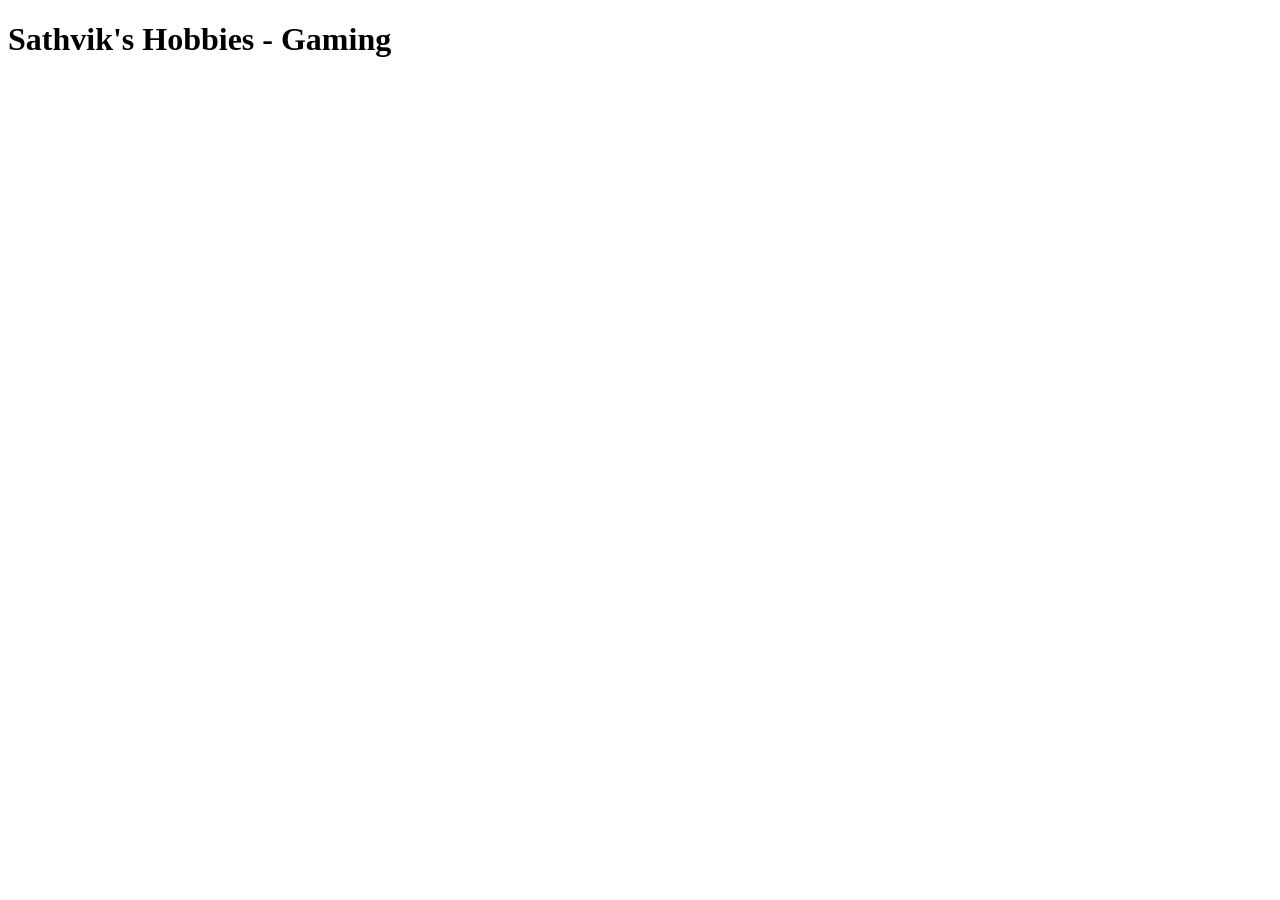
==== gaming.html @ 2ee55070 "Added Lists, redid titles, and added a subpage" ====
<!DOCTYPE html>
<html lang="en">

<head>
    <meta charset="UTF-8">
    <title>Sathvik's Hobbies - Gaming</title>
    <script src="script.js" defer></script>
    <link rel="stylesheet" href="styles.css">
</head>

<body>
    <h1>Sathvik's Hobbies - Gaming</h1>
    
</body>

</html>
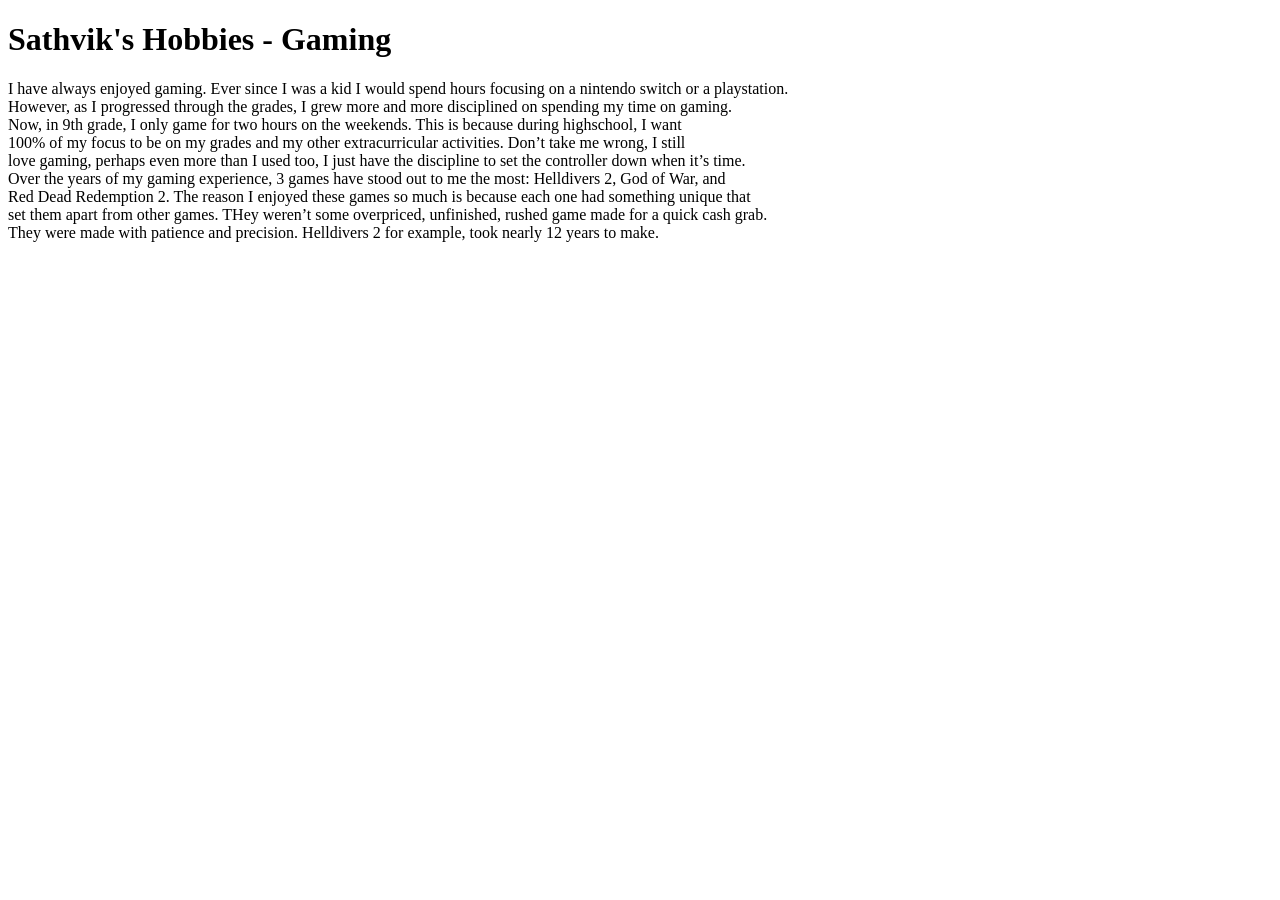
==== commit 28892196: "Added the main paragraph for both the homepage and the gaming page" ====
--- a/gaming.html
+++ b/gaming.html
@@ -10,7 +10,16 @@
 
 <body>
     <h1>Sathvik's Hobbies - Gaming</h1>
-    
+    <p>I have always enjoyed gaming. Ever since I was a kid I would spend hours focusing on a nintendo switch or a playstation.<br>
+        However, as I progressed through the grades, I grew more and more disciplined on spending my time on gaming.<br>
+        Now, in 9th grade, I only game for two hours on the weekends. This is because during highschool, I want <br>
+        100% of my focus to be on my grades and my other extracurricular activities. Don’t take me wrong, I still <br>
+        love gaming, perhaps even more than I used too, I just have the discipline to set the controller down when it’s time.<br>
+        Over the years of my gaming experience, 3 games have stood out to me the most: Helldivers 2, God of War, and<br>
+        Red Dead Redemption 2. The reason I enjoyed these games so much is because each one had something unique that<br>
+        set them apart from other games. THey weren’t some overpriced, unfinished, rushed game made for a quick cash grab.<br>
+        They were made with patience and precision. Helldivers 2 for example, took nearly 12 years to make.
+</p>
 </body>
 
 </html>
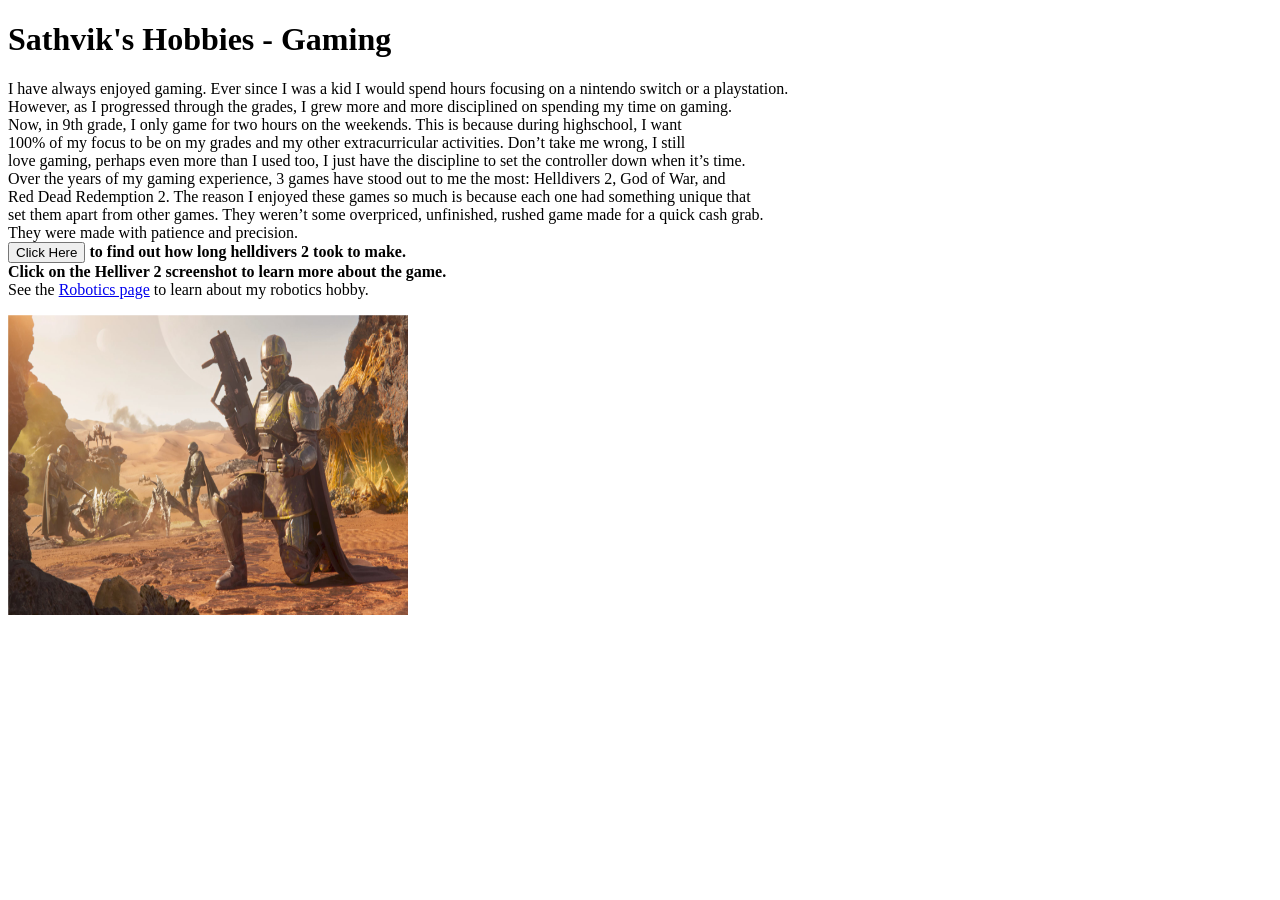
==== commit 0177e852: "Finished off the robotics page’s main paragraph, added an image to the robotics page, remade the mai" ====
--- a/gaming.html
+++ b/gaming.html
@@ -17,9 +17,13 @@
         love gaming, perhaps even more than I used too, I just have the discipline to set the controller down when it’s time.<br>
         Over the years of my gaming experience, 3 games have stood out to me the most: Helldivers 2, God of War, and<br>
         Red Dead Redemption 2. The reason I enjoyed these games so much is because each one had something unique that<br>
-        set them apart from other games. THey weren’t some overpriced, unfinished, rushed game made for a quick cash grab.<br>
-        They were made with patience and precision. Helldivers 2 for example, took nearly 12 years to make.
-</p>
+        set them apart from other games. They weren’t some overpriced, unfinished, rushed game made for a quick cash grab.<br>
+        They were made with patience and precision.<br>
+        <b><input type="button" onclick="alert('Nearly 12 Years!')" value="Click Here"> to find out how long helldivers 2 took to make.</b><br>
+        <b>Click on the Helliver 2 screenshot to learn more about the game.</b><br>
+        See the <a href="robotics.html">Robotics page</a> to learn about my robotics hobby.
+    </p>
+    <a href="https://www.ign.com/articles/helldivers-2-review"><img src="image/helldiver.jpg" alt="Helldiver Information" style="width:400px;height:300px;"></a>
 </body>
 
 </html>
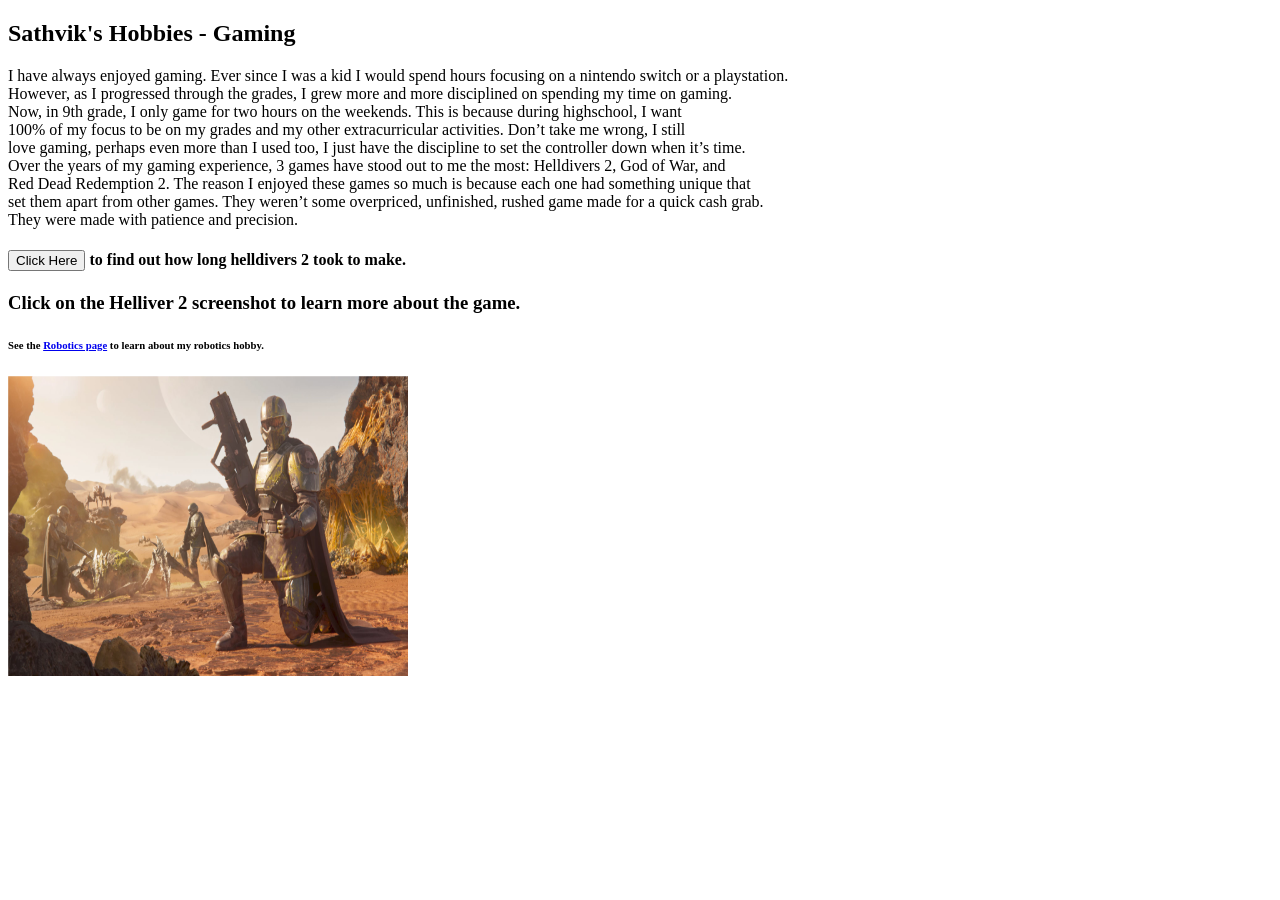
==== commit d8c5ee3e: "Was already done so not much to do but still added a tooltip and found a way to put in all of the he" ====
--- a/gaming.html
+++ b/gaming.html
@@ -9,7 +9,7 @@
 </head>
 
 <body>
-    <h1>Sathvik's Hobbies - Gaming</h1>
+    <h2>Sathvik's Hobbies - Gaming</h2>
     <p>I have always enjoyed gaming. Ever since I was a kid I would spend hours focusing on a nintendo switch or a playstation.<br>
         However, as I progressed through the grades, I grew more and more disciplined on spending my time on gaming.<br>
         Now, in 9th grade, I only game for two hours on the weekends. This is because during highschool, I want <br>
@@ -18,11 +18,11 @@
         Over the years of my gaming experience, 3 games have stood out to me the most: Helldivers 2, God of War, and<br>
         Red Dead Redemption 2. The reason I enjoyed these games so much is because each one had something unique that<br>
         set them apart from other games. They weren’t some overpriced, unfinished, rushed game made for a quick cash grab.<br>
-        They were made with patience and precision.<br>
-        <b><input type="button" onclick="alert('Nearly 12 Years!')" value="Click Here"> to find out how long helldivers 2 took to make.</b><br>
-        <b>Click on the Helliver 2 screenshot to learn more about the game.</b><br>
-        See the <a href="robotics.html">Robotics page</a> to learn about my robotics hobby.
+        They were made with patience and precision.
     </p>
+        <h4><b><input type="button" onclick="alert('Nearly 12 Years!')" value="Click Here"> to find out how long helldivers 2 took to make.</b><br></h4>
+        <h3><b>Click on the Helliver 2 screenshot to learn more about the game.</b></h3>
+        <h6>See the <a href="robotics.html">Robotics page</a> to learn about my robotics hobby.</h6>
     <a href="https://www.ign.com/articles/helldivers-2-review"><img src="image/helldiver.jpg" alt="Helldiver Information" style="width:400px;height:300px;"></a>
 </body>
 
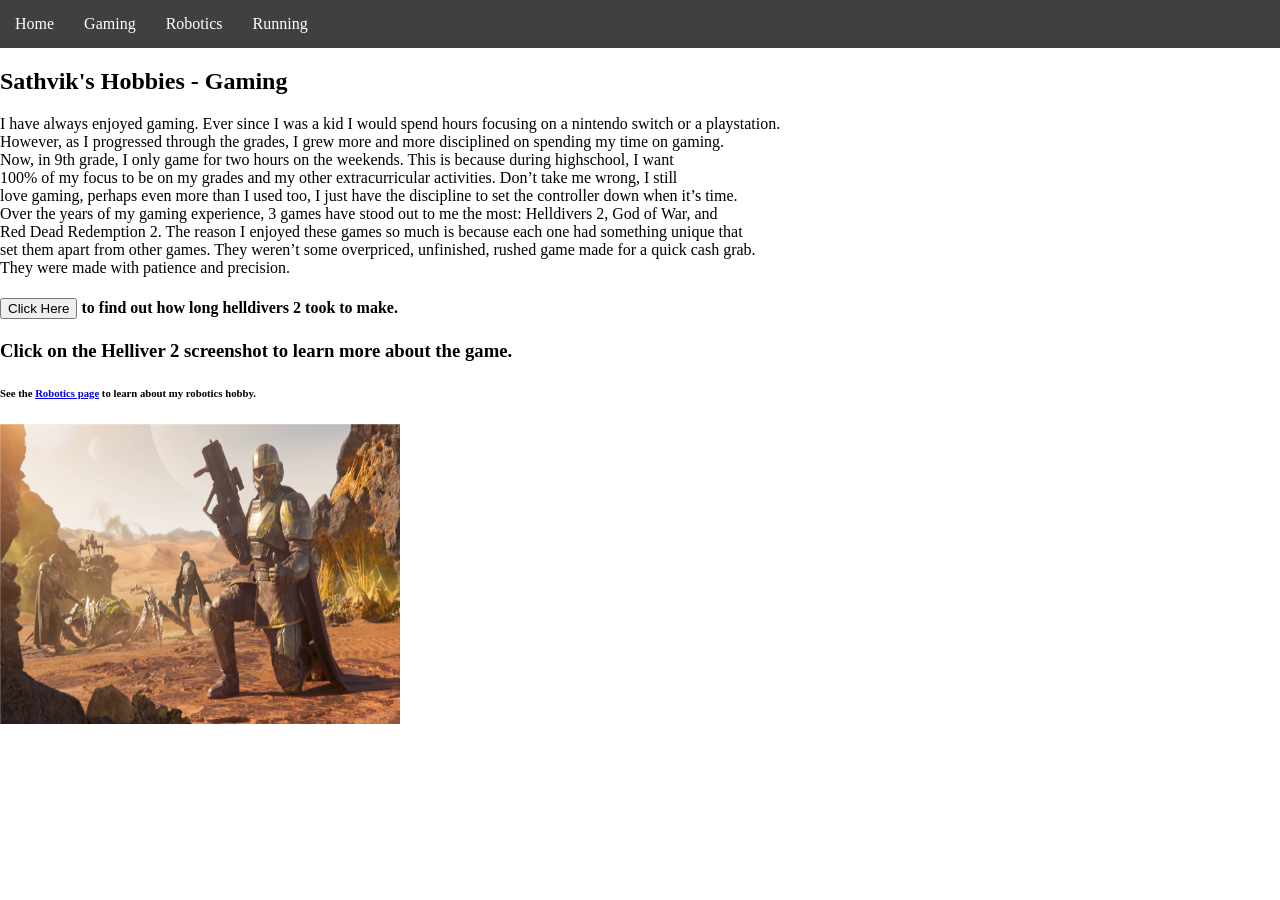
==== commit b0db2f65: "made the navbar link to all subpages and the homepage" ====
--- a/gaming.html
+++ b/gaming.html
@@ -9,6 +9,14 @@
 </head>
 
 <body>
+    <nav class="navbar">
+        <ul>
+            <li><a href="homepage.html">Home</a></li>
+            <li><a href="gaming.html">Gaming</a></li>
+            <li><a href="robotics.html">Robotics</a></li>
+            <li><a href="running.html">Running</a></li>
+        </ul>
+    </nav>
     <h2>Sathvik's Hobbies - Gaming</h2>
     <p>I have always enjoyed gaming. Ever since I was a kid I would spend hours focusing on a nintendo switch or a playstation.<br>
         However, as I progressed through the grades, I grew more and more disciplined on spending my time on gaming.<br>
--- a/styles.css
+++ b/styles.css
@@ -0,0 +1,29 @@
+body{
+    margin: 0px;
+}
+
+
+.navbar ul {
+     list-style-type: none;
+     background-color: hsl(0,0%,25%);
+     padding: 0px;
+     margin: 0px;
+     overflow: hidden;
+ }
+
+ h1{
+     text-align: center;
+ }
+ .navbar a{
+    color: white;
+    text-decoration: none;
+    padding: 15px;
+    display: block;
+    text-align: center;
+ }
+ .navbar a:hover{
+    background-color: orange;
+ }
+ .navbar li{
+    float: left;
+ }
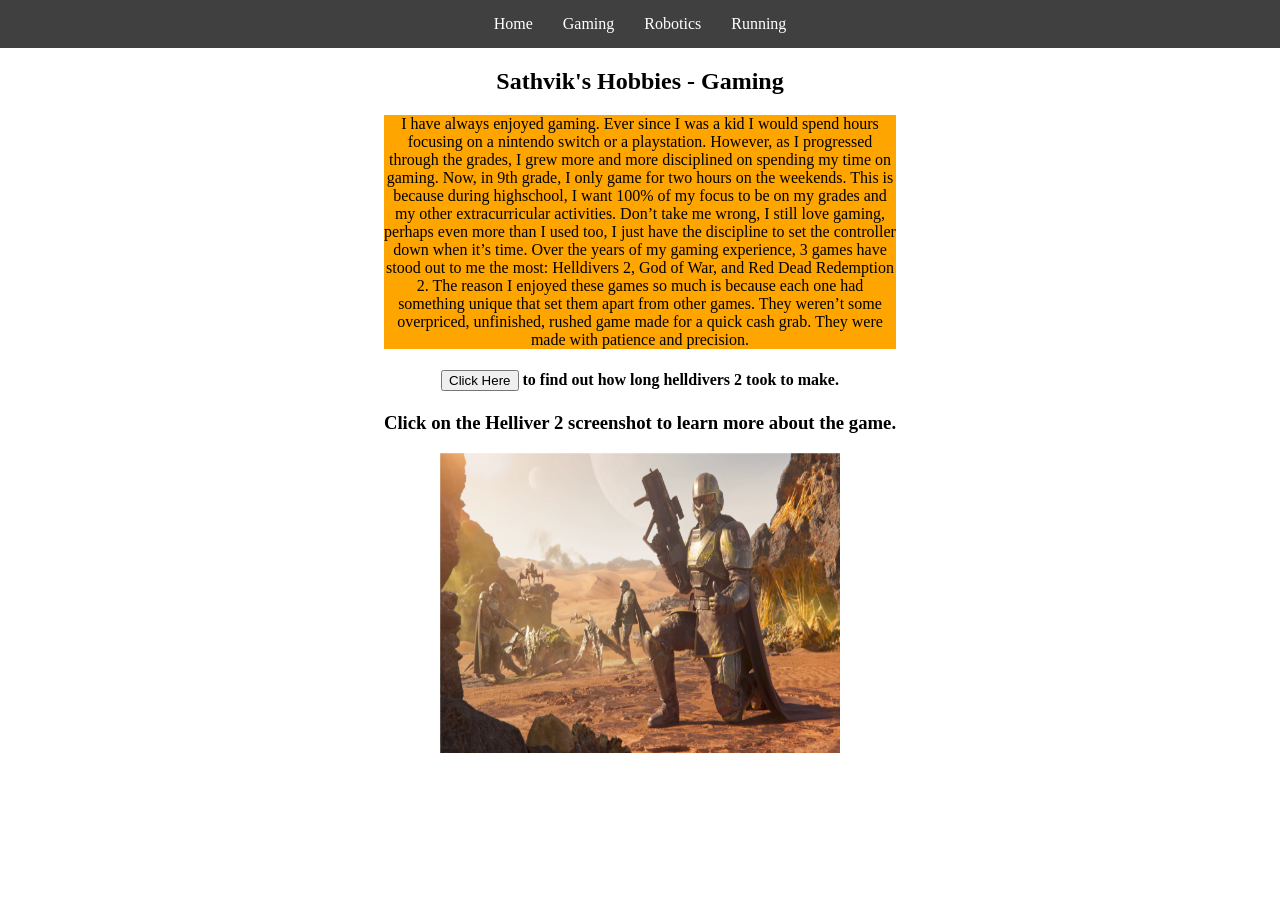
==== commit ed8b069b: "Implemented a Slide Show but there are still some errors to fix." ====
--- a/gaming.html
+++ b/gaming.html
@@ -18,20 +18,23 @@
         </ul>
     </nav>
     <h2>Sathvik's Hobbies - Gaming</h2>
-    <p>I have always enjoyed gaming. Ever since I was a kid I would spend hours focusing on a nintendo switch or a playstation.<br>
-        However, as I progressed through the grades, I grew more and more disciplined on spending my time on gaming.<br>
-        Now, in 9th grade, I only game for two hours on the weekends. This is because during highschool, I want <br>
-        100% of my focus to be on my grades and my other extracurricular activities. Don’t take me wrong, I still <br>
-        love gaming, perhaps even more than I used too, I just have the discipline to set the controller down when it’s time.<br>
-        Over the years of my gaming experience, 3 games have stood out to me the most: Helldivers 2, God of War, and<br>
-        Red Dead Redemption 2. The reason I enjoyed these games so much is because each one had something unique that<br>
-        set them apart from other games. They weren’t some overpriced, unfinished, rushed game made for a quick cash grab.<br>
+    <p>I have always enjoyed gaming. Ever since I was a kid I would spend hours focusing on a nintendo switch or a playstation.
+        However, as I progressed through the grades, I grew more and more disciplined on spending my time on gaming.
+        Now, in 9th grade, I only game for two hours on the weekends. This is because during highschool, I want 
+        100% of my focus to be on my grades and my other extracurricular activities. Don’t take me wrong, I still 
+        love gaming, perhaps even more than I used too, I just have the discipline to set the controller down when it’s time.
+        Over the years of my gaming experience, 3 games have stood out to me the most: Helldivers 2, God of War, and
+        Red Dead Redemption 2. The reason I enjoyed these games so much is because each one had something unique that
+        set them apart from other games. They weren’t some overpriced, unfinished, rushed game made for a quick cash grab.
         They were made with patience and precision.
     </p>
         <h4><b><input type="button" onclick="alert('Nearly 12 Years!')" value="Click Here"> to find out how long helldivers 2 took to make.</b><br></h4>
         <h3><b>Click on the Helliver 2 screenshot to learn more about the game.</b></h3>
         <h6>See the <a href="robotics.html">Robotics page</a> to learn about my robotics hobby.</h6>
-    <a href="https://www.ign.com/articles/helldivers-2-review"><img src="image/helldiver.jpg" alt="Helldiver Information" style="width:400px;height:300px;"></a>
+    
+    <div class="sathviksfavoriteimagecontainer">
+        <a href="https://www.ign.com/articles/helldivers-2-review"><img src="image/helldiver.jpg" alt="Helldiver Information" style="width:400px;height:300px;"></a>
+    </div>
 </body>
 
 </html>
--- a/styles.css
+++ b/styles.css
@@ -1,29 +1,155 @@
-body{
-    margin: 0px;
+body {
+   margin: 0px;
 }
 
 
 .navbar ul {
-     list-style-type: none;
-     background-color: hsl(0,0%,25%);
-     padding: 0px;
-     margin: 0px;
-     overflow: hidden;
- }
+   list-style-type: none;
+   background-color: hsl(0, 0%, 25%);
+   padding: 0px;
+   margin: 0px;
+   overflow: hidden;
+   display: flex;
+   justify-content: center;
+}
 
- h1{
-     text-align: center;
- }
- .navbar a{
-    color: white;
-    text-decoration: none;
-    padding: 15px;
-    display: block;
-    text-align: center;
- }
- .navbar a:hover{
-    background-color: orange;
- }
- .navbar li{
-    float: left;
- }+.navbar a {
+   color: white;
+   text-decoration: none;
+   padding: 15px;
+   display: block;
+   text-align: center;
+}
+
+.navbar a:hover {
+   background-color: orange;
+}
+
+.navbar li {
+   float: left;
+}
+
+h1 {
+   text-align: center;
+}
+
+h2 {
+   text-align: center;
+}
+
+h3 {
+   text-align: center;
+}
+
+h4 {
+   text-align: center;
+}
+
+h5 {
+   text-align: center;
+}
+h6 {
+   display: none;
+}
+p {
+   text-align: center;
+   background-color: orange;
+   margin-right:4in;
+   margin-left:4in;
+}
+ol {
+   text-align: center;
+   background-color: orange;
+}
+.sathviksfavoriteimagecontainer{
+   display: flex;
+   justify-content: center;
+}
+
+* {box-sizing:border-box}
+
+/* Slideshow container */
+.slideshow-container {
+  max-width: 1000px;
+  position: relative;
+  margin: auto;
+}
+
+/* Hide the images by default */
+.mySlides {
+  display: none;
+}
+
+/* Next & previous buttons */
+.prev, .next {
+  cursor: pointer;
+  position: absolute;
+  top: 50%;
+  width: auto;
+  margin-top: -22px;
+  padding: 16px;
+  color: white;
+  font-weight: bold;
+  font-size: 18px;
+  transition: 0.6s ease;
+  border-radius: 0 3px 3px 0;
+  user-select: none;
+}
+
+/* Position the "next button" to the right */
+.next {
+  right: 0;
+  border-radius: 3px 0 0 3px;
+}
+
+/* On hover, add a black background color with a little bit see-through */
+.prev:hover, .next:hover {
+  background-color: rgba(0,0,0,0.8);
+}
+
+/* Caption text */
+.text {
+  color: #f2f2f2;
+  font-size: 15px;
+  padding: 8px 12px;
+  position: absolute;
+  bottom: 8px;
+  width: 100%;
+  text-align: center;
+}
+
+/* Number text (1/3 etc) */
+.numbertext {
+  color: #f2f2f2;
+  font-size: 12px;
+  padding: 8px 12px;
+  position: absolute;
+  top: 0;
+}
+
+/* The dots/bullets/indicators */
+.dot {
+  cursor: pointer;
+  height: 15px;
+  width: 15px;
+  margin: 0 2px;
+  background-color: #bbb;
+  border-radius: 50%;
+  display: inline-block;
+  transition: background-color 0.6s ease;
+}
+
+.active, .dot:hover {
+  background-color: #717171;
+}
+
+/* Fading animation */
+.fade {
+  animation-name: fade;
+  animation-duration: 1.5s;
+}
+
+@keyframes fade {
+  from {opacity: .4}
+  to {opacity: 1}
+}
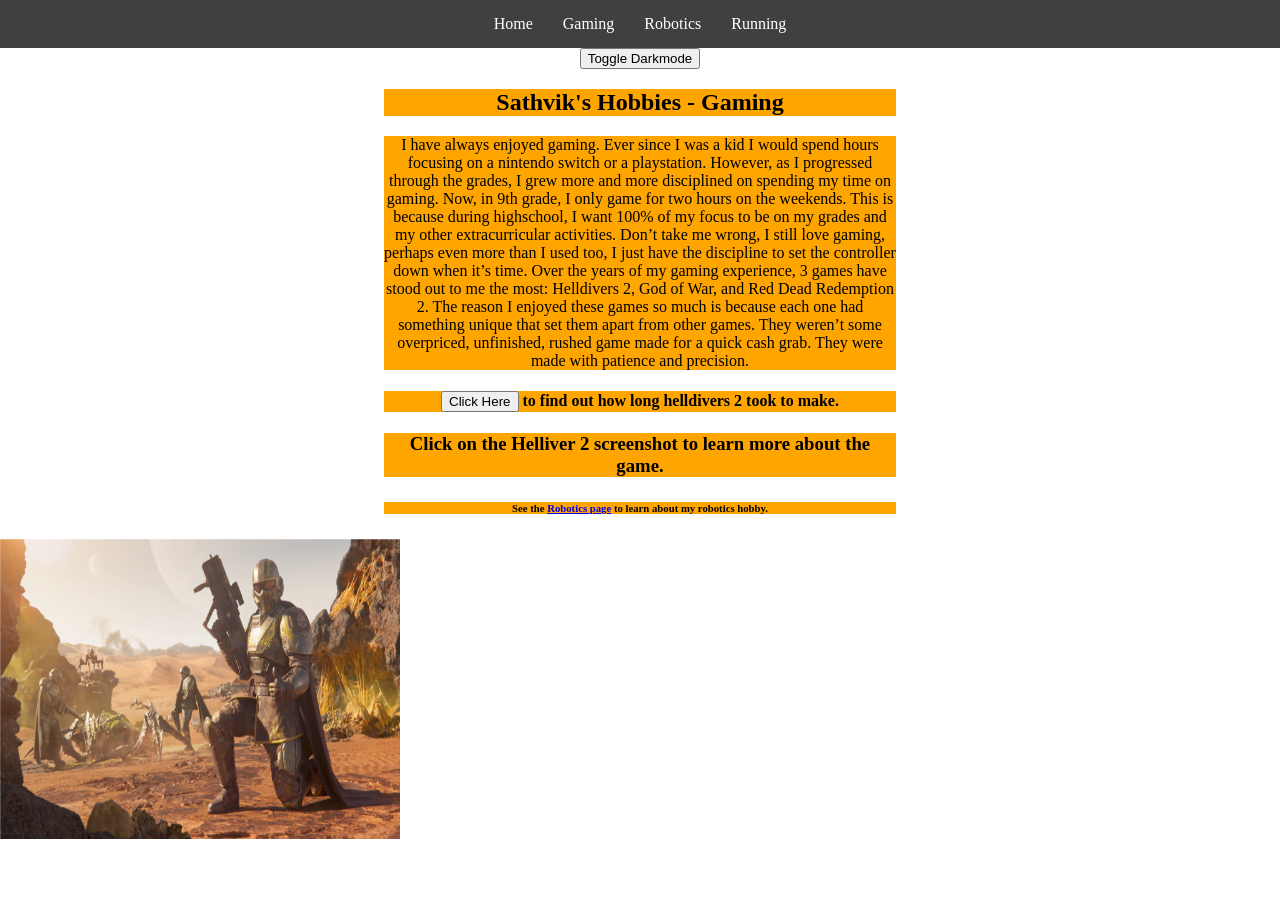
==== commit 8f5bfe3f: "Implemented the image slideshow and the darkmode toggle. Still have a few sizing errors to fix with " ====
--- a/gaming.html
+++ b/gaming.html
@@ -17,6 +17,9 @@
             <li><a href="running.html">Running</a></li>
         </ul>
     </nav>
+    <div class="buttoncontainer">
+        <button onclick="darkmode()">Toggle Darkmode</button>
+    </div>
     <h2>Sathvik's Hobbies - Gaming</h2>
     <p>I have always enjoyed gaming. Ever since I was a kid I would spend hours focusing on a nintendo switch or a playstation.
         However, as I progressed through the grades, I grew more and more disciplined on spending my time on gaming.
--- a/styles.css
+++ b/styles.css
@@ -29,87 +29,52 @@
    float: left;
 }
 
-h1 {
-   text-align: center;
-}
 
-h2 {
-   text-align: center;
-}
-
-h3 {
-   text-align: center;
-}
-
-h4 {
-   text-align: center;
-}
-
-h5 {
-   text-align: center;
-}
-h6 {
-   display: none;
-}
-p {
+p, ol, h1, h2, h3, h4, h5, h6 {
    text-align: center;
    background-color: orange;
    margin-right:4in;
    margin-left:4in;
 }
-ol {
+
+
+
+table, th, td {
+   border: 1px solid rgb(247, 134, 4);
    text-align: center;
-   background-color: orange;
 }
-.sathviksfavoriteimagecontainer{
+table {
+   width: 50%;
+   margin-left: auto;
+   margin-right: auto;
+}
+.dark-mode {
+  background-color: black;
+  color: white;
+}
+button {
+   margin-left: auto;
+   margin-right: auto;
+}
+
+.buttoncontainer {
+   display: flex;
+   justify-content: center;
+}
+* {box-sizing:border-box}
+
+.slideshow-container {
    display: flex;
    justify-content: center;
 }
 
-* {box-sizing:border-box}
-
-/* Slideshow container */
-.slideshow-container {
-  max-width: 1000px;
-  position: relative;
-  margin: auto;
-}
-
-/* Hide the images by default */
 .mySlides {
   display: none;
 }
 
-/* Next & previous buttons */
-.prev, .next {
-  cursor: pointer;
-  position: absolute;
-  top: 50%;
-  width: auto;
-  margin-top: -22px;
-  padding: 16px;
-  color: white;
-  font-weight: bold;
-  font-size: 18px;
-  transition: 0.6s ease;
-  border-radius: 0 3px 3px 0;
-  user-select: none;
-}
 
-/* Position the "next button" to the right */
-.next {
-  right: 0;
-  border-radius: 3px 0 0 3px;
-}
-
-/* On hover, add a black background color with a little bit see-through */
-.prev:hover, .next:hover {
-  background-color: rgba(0,0,0,0.8);
-}
-
-/* Caption text */
 .text {
-  color: #f2f2f2;
+  color: black;
   font-size: 15px;
   padding: 8px 12px;
   position: absolute;
@@ -118,22 +83,20 @@
   text-align: center;
 }
 
-/* Number text (1/3 etc) */
 .numbertext {
-  color: #f2f2f2;
+  color: black;
   font-size: 12px;
   padding: 8px 12px;
   position: absolute;
   top: 0;
 }
 
-/* The dots/bullets/indicators */
 .dot {
   cursor: pointer;
   height: 15px;
   width: 15px;
   margin: 0 2px;
-  background-color: #bbb;
+  background-color: white;
   border-radius: 50%;
   display: inline-block;
   transition: background-color 0.6s ease;
@@ -143,7 +106,6 @@
   background-color: #717171;
 }
 
-/* Fading animation */
 .fade {
   animation-name: fade;
   animation-duration: 1.5s;
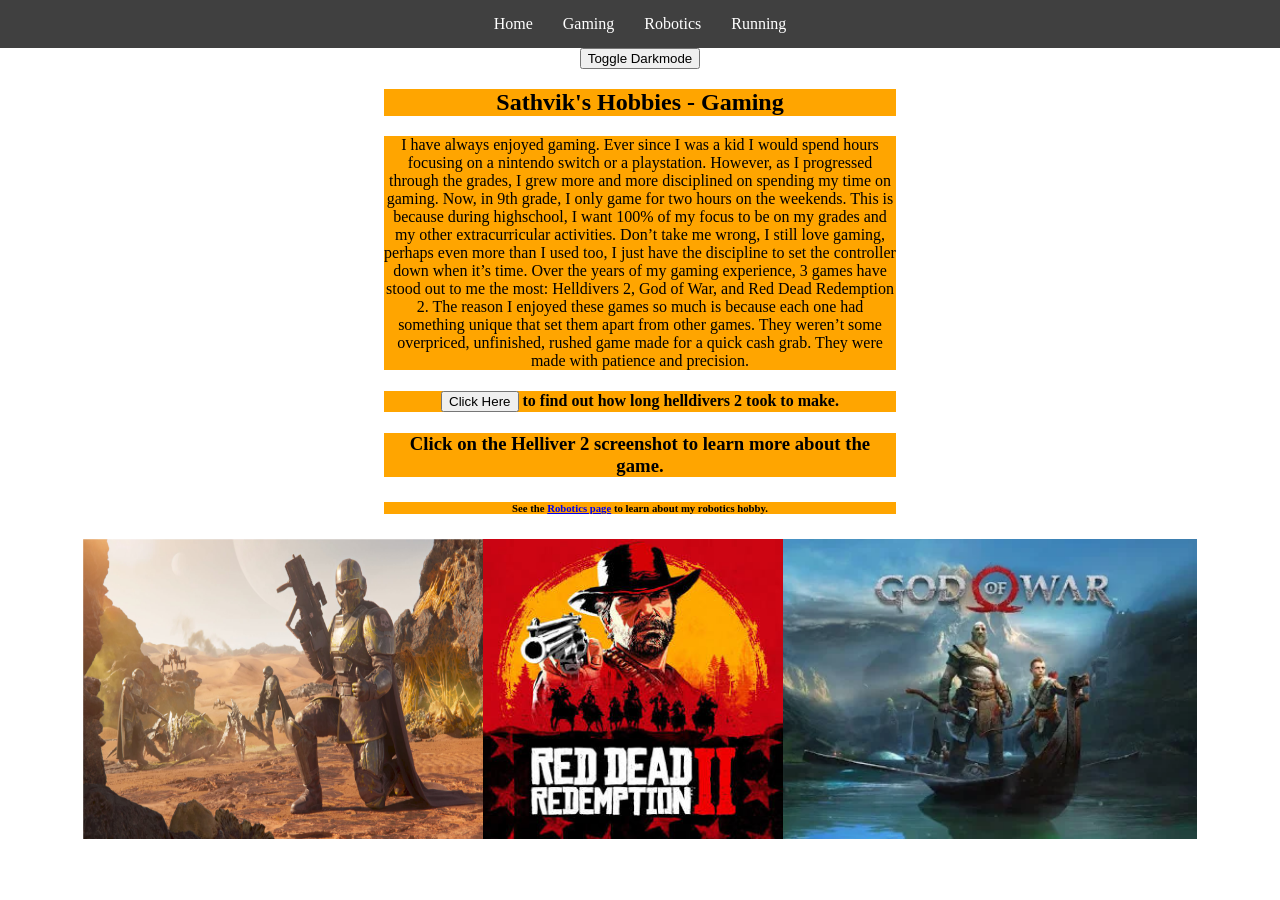
==== commit 73a5bd37: "Added running shoes to the running page and used a flex box. Also made the navbar animate when hover" ====
--- a/gaming.html
+++ b/gaming.html
@@ -35,8 +35,10 @@
         <h3><b>Click on the Helliver 2 screenshot to learn more about the game.</b></h3>
         <h6>See the <a href="robotics.html">Robotics page</a> to learn about my robotics hobby.</h6>
     
-    <div class="sathviksfavoriteimagecontainer">
+    <div class="helldivers-container" >
         <a href="https://www.ign.com/articles/helldivers-2-review"><img src="image/helldiver.jpg" alt="Helldiver Information" style="width:400px;height:300px;"></a>
+        <img src="image/reddead.jpg" alt="Red Dead Redemption 2">
+        <img src="image/gow.webp" alt="God of War(2018)">
     </div>
 </body>
 
--- a/styles.css
+++ b/styles.css
@@ -23,6 +23,7 @@
 
 .navbar a:hover {
    background-color: orange;
+   transform: scale(1.3)
 }
 
 .navbar li {
@@ -69,7 +70,9 @@
 }
 
 .mySlides {
-  display: none;
+  display: flex;
+  height:400px;
+  width:450px;
 }
 
 
@@ -87,7 +90,7 @@
   color: black;
   font-size: 12px;
   padding: 8px 12px;
-  position: absolute;
+  position: relative;
   top: 0;
 }
 
@@ -114,4 +117,20 @@
 @keyframes fade {
   from {opacity: .4}
   to {opacity: 1}
-}+}
+.hideshow-container, .toggleshow-container {
+   display: flex;
+   justify-content: center;
+}
+.shoes-container {
+   display: flex;
+   justify-content: center;
+   flex-direction: row-reverse;
+}
+.helldivers-container {
+   display:flex;
+   justify-content: center;
+   height: 300px;
+   width:100%;
+   object-fit: cover;
+}
